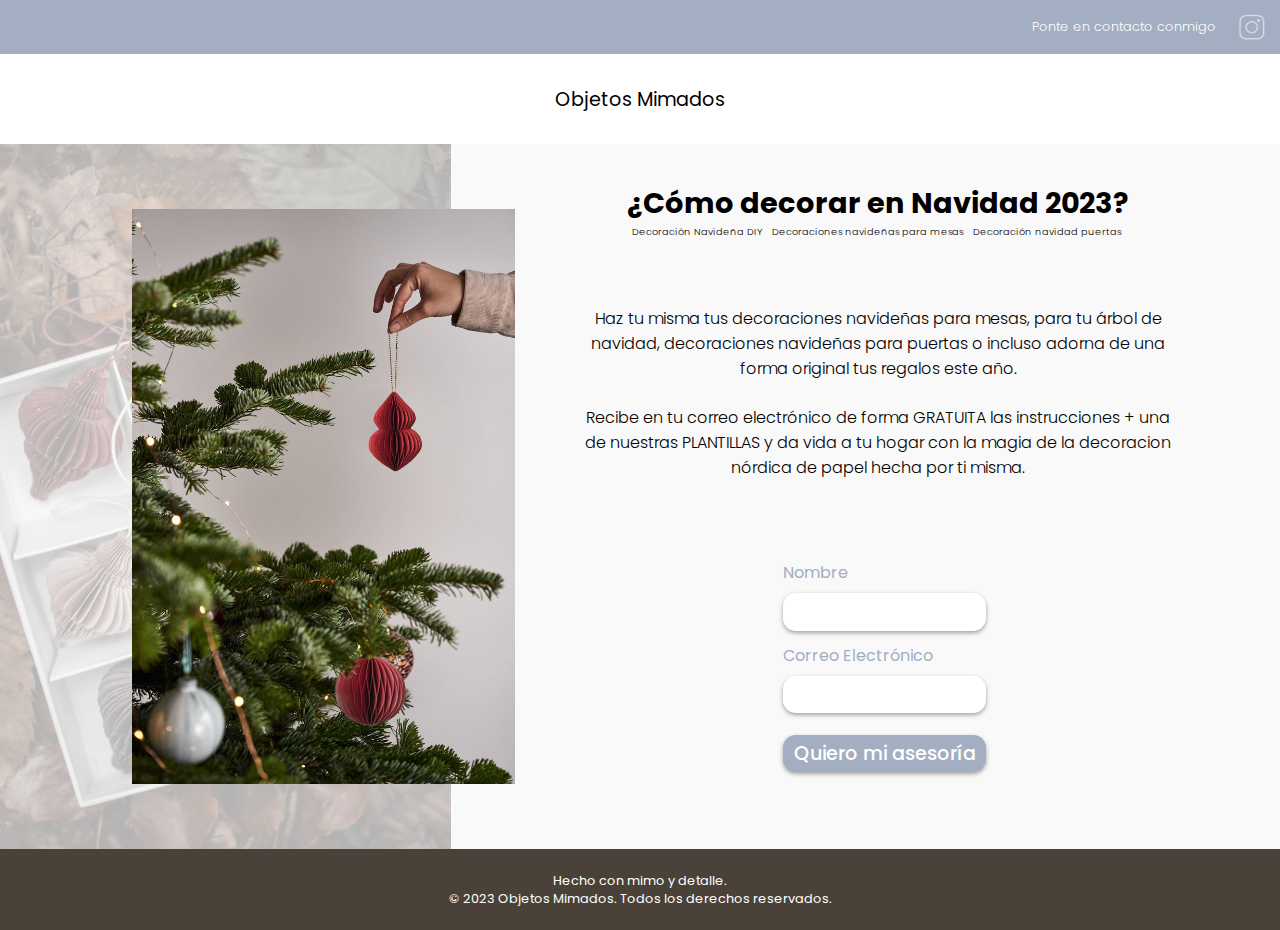
==== index.html @ 767f5d2d "0" ====
<!doctype html>
<html lang="en">
    <head>
        <!-- <meta charset="UTF-8" />
        <link rel="stylesheet" type="text/css" href="/style.css">
        <meta name="viewport" content="width=device-width, initial-scale=1.0" />
        <title>Objetos Mimados</title> -->

        
            <meta charset="UTF-8" />
            <link rel="stylesheet" type="text/css" href="style.css">
            <link rel="icon" type="image/svg+xml" href="/vite.svg" />
            <meta name="viewport" content="width=device-width, initial-scale=1.0" />
            <title>Objetos Mimados</title>
        
    </head>
    <body>
        <header>
            <section class="notifications">
                <p>Ponte en contacto conmigo</p>
                <a href="https://www.instagram.com/objetosmimados/">
                    <img src="./assets/instagram.png" alt="decoracion navidad para puertas"/>
                </a>
            </section>
            <section class="page-name">
                <p>Objetos Mimados</p>
            </section>
        </header>
        
        <section class="content">
            <figure>
                <img src="./assets/paper baubles.jpg" alt="decoracion navidad casas"/>
            </figure>

            <section>
                <div class="title">
                    <h1>¿Cómo decorar en Navidad 2023?</h1>
                    <div>
                        <h2>Decoración Navideña DIY</h2>
                        <h2>Decoraciones navideñas para mesas</h2>
                        <h2>Decoración navidad puertas</h2>
                    </div>
                </div>

                <figure class="img-smallview">
                    <img src="./assets/paper baubles - small.jpg" alt="decoracion navidad nordica"/>
                </figure>

                <div class="text">
                    <p>Haz tu misma tus decoraciones navideñas para mesas, para tu árbol de navidad, decoraciones navideñas para puertas o incluso adorna de una forma original tus regalos este año.</p>
                    <p>Recibe en tu correo electrónico de forma GRATUITA las instrucciones + una de nuestras PLANTILLAS y da vida a tu hogar con la magia de la decoracion nórdica de papel hecha por ti misma.</p>
                </div>
            <!-- <section class="contactom" id="contactom">
                <form name="contactom" method="POST" action="/registroexitoso.html" data-netlify="true" >                    
                    <label for="name">Nombre</label>
                    <input type="text" id="name" name="name" required>

                     <label for="email">Correo Electrónico</label>
                    <input type="email" id="email" name="email" required>

                    <button type="submit">Quiero mi plantilla GRATIS</button>
                </form>
            </section> -->

            <section class="contact" id="contact">
                <form name="contact" method="POST" action="/success.html" data-netlify="true" >
                    
                    <label for="name">Nombre</label>
                    <input type="text" id="name" name="name" required>

                    <label for="email">Correo Electrónico</label>
                    <input type="email" id="email" name="email" required>

                    <button type="submit">Quiero mi asesoría</button>
                </form>
            </section>
            
            </section>
        </section>

        <footer>
            <p>Hecho con mimo y detalle.</p>
            <p>© 2023 Objetos Mimados. Todos los derechos reservados.</p>
        </footer>
        
        <div id="app"></div>
        <script type="module" src="/main.js"></script>
    </body>
</html>
---- style.css ----
@import url('https://fonts.googleapis.com/css2?family=Poppins:wght@100;200;300;400;600&display=swap');


:root{
    --card-background: #f3f2f2;
    --gray:#A1A1A1;
    --gray-light: #f9f9f9;
    --gray-dark:#686868;
    --white:#ffffff;
    --blue: #A3AEC2;
    --black: rgb(58, 58, 58);
    --taupe: #4A4238;
}

*{
    margin: 0;
    padding:0;
    box-sizing: border-box;
    font-family: 'Poppins', sans-serif;
}

::placeholder{
    color: var(--gray);
}

/*scroll bar*/
::-webkit-scrollbar {
    width: 0.3rem;
}
::-webkit-scrollbar-track {
    box-shadow: inset 0 0 5px var(--gray); 
    border-radius: 10px;
}
::-webkit-scrollbar-thumb {
    background: var(--gray-dark); 
    border-radius: 10px;
}
::-webkit-scrollbar-thumb:hover {
    background: var(--gray-dark); 
}




body header{
    width: 100%;
    
} 

body header .notifications{
    background-color: var(--blue);
    padding: 1%;
    display: flex;
    flex-direction: row;
    justify-content: center;
    align-items: center;
}

body header .notifications p{
    color: var(--white);
    padding: 2%;
    font-weight: 300;
    font-size: 0.8rem;
}


body header .notifications  a{
    width: 12%;
    display: flex;
}

body header .notifications  a img{
    width: 90%;
    padding: 5%;
}

body header .page-name{
    padding: 5%;
    text-align: center;
}

body header .page-name p{
    font-size: 1.2rem;
}

body .content{
    width: 100%;
    background-color: var(--gray-light);
}

body .content figure{
    width: 0%;
}

body .content figure img{
    width: 0%;   
}

body .content section {
    width: 100%;
   
}

body .content section .title{
    padding: 0 0 3% 0;
    text-align: center;
}

body .content section .title h1{
    font-size: 1.8rem;
}

body .content section .title h2{
    font-weight: 300;
    font-size: 1rem;
}


body .content section .img-smallview {
    width: 100%;
}

body .content section .img-smallview img{
    width: 100%;
}

body .content section .text{
    text-align: center;
    padding: 5%;
}

body .content section .text p{
    font-weight: 300;
    font-size: 1rem;
}

body .content section form{
    padding: 10%;
    display: flex;
    flex-direction: column;
    background-color: var(--white);
    border-radius: 0.8rem;
    box-shadow: 0 2px 4px var(--gray);
}

body .content section form label{
    padding: 1% 0;
    color: var(--blue);
}

body .content section form input{
    margin: 1% 0 3% 0;
    background: transparent;
    padding: 2%;
    border: none;
    border-bottom: solid var(--taupe) 1px;
    outline: none;
    color: var(--taupe);
}

body .content section form button{
    font-size: 1rem;
    margin: 5% 0;
    padding: 3%;
    border-radius: 0.8rem;
    box-shadow: 0 2px 4px var(--gray);
    font-weight: 500;
    background: var(--blue);
    color: var(--white);
    border: none;
    cursor: pointer;
}

body .content section form button:hover {
    animation: shaking 0.4s infinite;}
@keyframes shaking {
   0% {transform: translateX(0) rotate(0deg);}
   25% {transform: translateX(15px) rotate(3deg);}
   50% {transform: translateX(0px) rotate(0deg);}
   75% {transform: translateX(-15px) rotate(-3deg);}
   100% {transform: translateX(0px) rotate(0deg);}
}

body footer{
    background-color: var(--taupe);
    padding: 2%;
}

body footer p{
    font-size: 0.8rem;
    color: var(--white);
    text-align: center;
}

/* Media query for tablets */
@media screen and (min-width: 768px) {

    body header .notifications{
        height: 6vh;
        padding: 0;
        justify-content: flex-end;
    }
    body header .notifications p{
        padding: 1%;
    }
    body header .notifications a{
        width: 6%;
    }
    body header .page-name{
        height: 10vh;
        display: flex;
        justify-content: center;
        align-items: center;
        padding: 0;
    }
    body .content section form label{
        font-size: 1rem;
    }
    body .content section form button{
        font-size: 1.2rem;
    }
    body footer{
        height: 9vh;
        display: flex;
        flex-direction: column;
        justify-content: center;
        align-items: center;
    }
}

    /* Media query for larger screens (monitors) */
@media screen and (min-width: 1024px) {
    
    body{
        max-width: 1366px;
        margin: auto;
    }

    body header .notifications a{
        width: 4%;
    }
    
    body .content{
        display: flex;
        flex-direction: row;
    }
    body .content section {
        display: flex;
        flex-direction: column;
        align-items: center;
    }
    body .content section .title div{
        display: flex;
    }
    body .content section .title div h2{
        font-weight: 300;
        font-size: .6rem;
        padding: 0 1%;
    }
    body .content section text p{
        padding: 0 0 2% 0;
    }
    body .content figure{
        width: 40%;
        background-image: url(/assets/ChristmasDecor.jpg);
        background-size: cover;
        position: relative;
        display: flex;
        justify-content: flex-end;
        align-items: center;
    }

    body .content figure::before {
        content: "";
        position: absolute;
        top: 0;
        left: 0;
        width: 100%;
        height: 100%;
        background-color: rgb(254, 254, 254, 0.71) ;
    }

    body .content figure img{
        width: 85%;   
        position: absolute;
        right: -4em;
    }
    body .content section{
        width: 60%;
        margin: 3% 5% 3% 7% ;
    }
    body .content section .img-smallview img{
        width: 0;
        height: 0;
    }
    body .content section .text{
        padding:  5%;
    }
    body .content section .text p{
        padding: 2% 0;
    }
    body .content section form{
        padding: 2% 10%;
        width: 70%;
        background-color: transparent;
        box-shadow: none;
    }
    body .content section form label{
        padding: 3% 0 ;
    }
    body .content section form input{
        font-size: 1rem;
        padding: 3%;
        border-radius: 0.8rem;
        box-shadow: 0 2px 4px var(--gray);
        font-weight: 500;
        background: var(--white);
        border: none;        
    }
    body .content section form button{
        padding: 2%;
        margin: 8% 0 5%;
    }
    
}
---- style.css ----
@import url('https://fonts.googleapis.com/css2?family=Poppins:wght@100;200;300;400;600&display=swap');


:root{
    --card-background: #f3f2f2;
    --gray:#A1A1A1;
    --gray-light: #f9f9f9;
    --gray-dark:#686868;
    --white:#ffffff;
    --blue: #A3AEC2;
    --black: rgb(58, 58, 58);
    --taupe: #4A4238;
}

*{
    margin: 0;
    padding:0;
    box-sizing: border-box;
    font-family: 'Poppins', sans-serif;
}

::placeholder{
    color: var(--gray);
}

/*scroll bar*/
::-webkit-scrollbar {
    width: 0.3rem;
}
::-webkit-scrollbar-track {
    box-shadow: inset 0 0 5px var(--gray); 
    border-radius: 10px;
}
::-webkit-scrollbar-thumb {
    background: var(--gray-dark); 
    border-radius: 10px;
}
::-webkit-scrollbar-thumb:hover {
    background: var(--gray-dark); 
}




body header{
    width: 100%;
    
} 

body header .notifications{
    background-color: var(--blue);
    padding: 1%;
    display: flex;
    flex-direction: row;
    justify-content: center;
    align-items: center;
}

body header .notifications p{
    color: var(--white);
    padding: 2%;
    font-weight: 300;
    font-size: 0.8rem;
}


body header .notifications  a{
    width: 12%;
    display: flex;
}

body header .notifications  a img{
    width: 90%;
    padding: 5%;
}

body header .page-name{
    padding: 5%;
    text-align: center;
}

body header .page-name p{
    font-size: 1.2rem;
}

body .content{
    width: 100%;
    background-color: var(--gray-light);
}

body .content figure{
    width: 0%;
}

body .content figure img{
    width: 0%;   
}

body .content section {
    width: 100%;
   
}

body .content section .title{
    padding: 0 0 3% 0;
    text-align: center;
}

body .content section .title h1{
    font-size: 1.8rem;
}

body .content section .title h2{
    font-weight: 300;
    font-size: 1rem;
}


body .content section .img-smallview {
    width: 100%;
}

body .content section .img-smallview img{
    width: 100%;
}

body .content section .text{
    text-align: center;
    padding: 5%;
}

body .content section .text p{
    font-weight: 300;
    font-size: 1rem;
}

body .content section form{
    padding: 10%;
    display: flex;
    flex-direction: column;
    background-color: var(--white);
    border-radius: 0.8rem;
    box-shadow: 0 2px 4px var(--gray);
}

body .content section form label{
    padding: 1% 0;
    color: var(--blue);
}

body .content section form input{
    margin: 1% 0 3% 0;
    background: transparent;
    padding: 2%;
    border: none;
    border-bottom: solid var(--taupe) 1px;
    outline: none;
    color: var(--taupe);
}

body .content section form button{
    font-size: 1rem;
    margin: 5% 0;
    padding: 3%;
    border-radius: 0.8rem;
    box-shadow: 0 2px 4px var(--gray);
    font-weight: 500;
    background: var(--blue);
    color: var(--white);
    border: none;
    cursor: pointer;
}

body .content section form button:hover {
    animation: shaking 0.4s infinite;}
@keyframes shaking {
   0% {transform: translateX(0) rotate(0deg);}
   25% {transform: translateX(15px) rotate(3deg);}
   50% {transform: translateX(0px) rotate(0deg);}
   75% {transform: translateX(-15px) rotate(-3deg);}
   100% {transform: translateX(0px) rotate(0deg);}
}

body footer{
    background-color: var(--taupe);
    padding: 2%;
}

body footer p{
    font-size: 0.8rem;
    color: var(--white);
    text-align: center;
}

/* Media query for tablets */
@media screen and (min-width: 768px) {

    body header .notifications{
        height: 6vh;
        padding: 0;
        justify-content: flex-end;
    }
    body header .notifications p{
        padding: 1%;
    }
    body header .notifications a{
        width: 6%;
    }
    body header .page-name{
        height: 10vh;
        display: flex;
        justify-content: center;
        align-items: center;
        padding: 0;
    }
    body .content section form label{
        font-size: 1rem;
    }
    body .content section form button{
        font-size: 1.2rem;
    }
    body footer{
        height: 9vh;
        display: flex;
        flex-direction: column;
        justify-content: center;
        align-items: center;
    }
}

    /* Media query for larger screens (monitors) */
@media screen and (min-width: 1024px) {
    
    body{
        max-width: 1366px;
        margin: auto;
    }

    body header .notifications a{
        width: 4%;
    }
    
    body .content{
        display: flex;
        flex-direction: row;
    }
    body .content section {
        display: flex;
        flex-direction: column;
        align-items: center;
    }
    body .content section .title div{
        display: flex;
    }
    body .content section .title div h2{
        font-weight: 300;
        font-size: .6rem;
        padding: 0 1%;
    }
    body .content section text p{
        padding: 0 0 2% 0;
    }
    body .content figure{
        width: 40%;
        background-image: url(/assets/ChristmasDecor.jpg);
        background-size: cover;
        position: relative;
        display: flex;
        justify-content: flex-end;
        align-items: center;
    }

    body .content figure::before {
        content: "";
        position: absolute;
        top: 0;
        left: 0;
        width: 100%;
        height: 100%;
        background-color: rgb(254, 254, 254, 0.71) ;
    }

    body .content figure img{
        width: 85%;   
        position: absolute;
        right: -4em;
    }
    body .content section{
        width: 60%;
        margin: 3% 5% 3% 7% ;
    }
    body .content section .img-smallview img{
        width: 0;
        height: 0;
    }
    body .content section .text{
        padding:  5%;
    }
    body .content section .text p{
        padding: 2% 0;
    }
    body .content section form{
        padding: 2% 10%;
        width: 70%;
        background-color: transparent;
        box-shadow: none;
    }
    body .content section form label{
        padding: 3% 0 ;
    }
    body .content section form input{
        font-size: 1rem;
        padding: 3%;
        border-radius: 0.8rem;
        box-shadow: 0 2px 4px var(--gray);
        font-weight: 500;
        background: var(--white);
        border: none;        
    }
    body .content section form button{
        padding: 2%;
        margin: 8% 0 5%;
    }
    
}
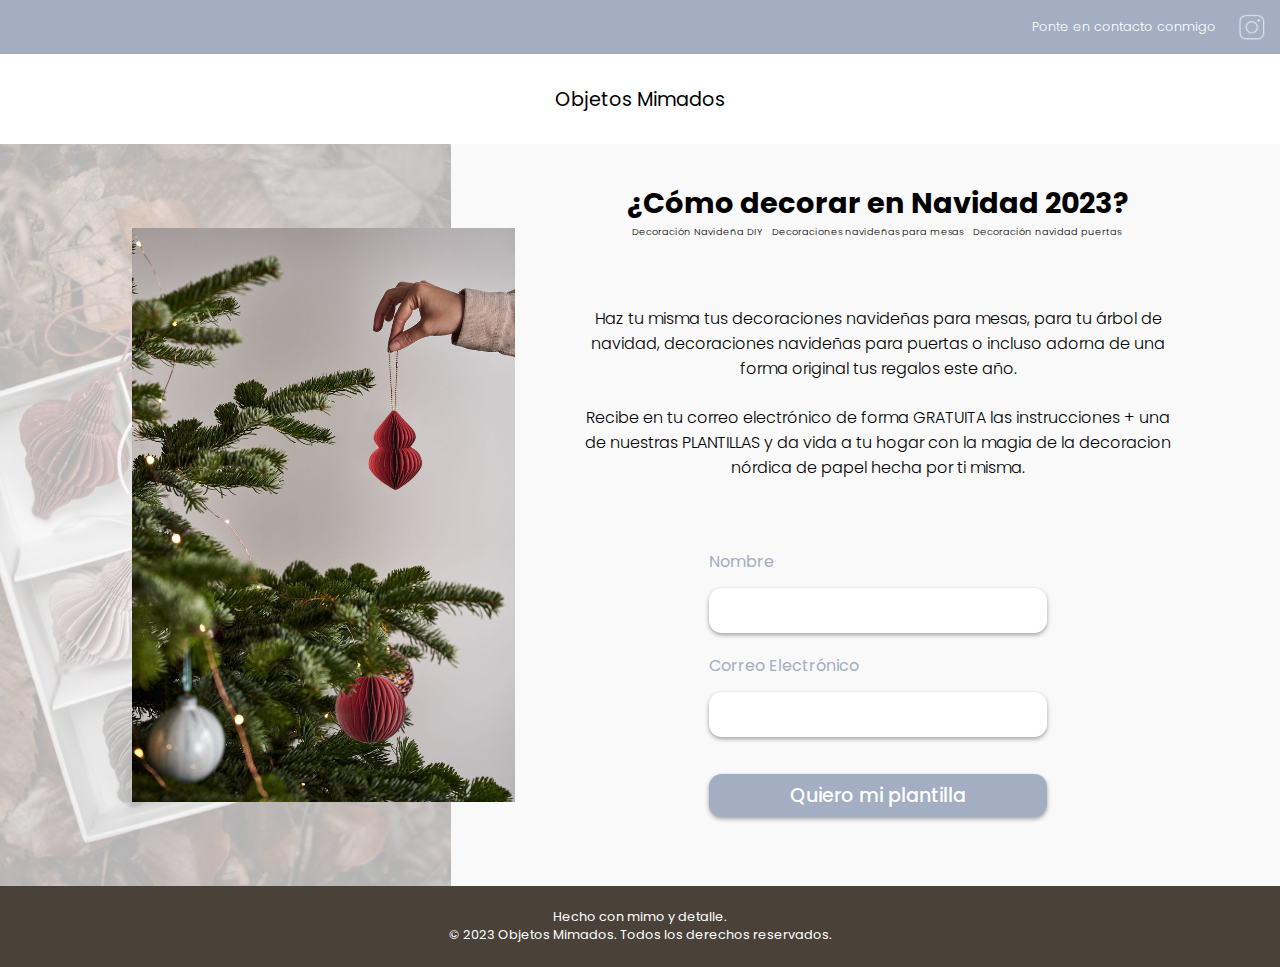
==== commit 848f2ac3: "0" ====
--- a/index.html
+++ b/index.html
@@ -50,19 +50,7 @@
                     <p>Haz tu misma tus decoraciones navideñas para mesas, para tu árbol de navidad, decoraciones navideñas para puertas o incluso adorna de una forma original tus regalos este año.</p>
                     <p>Recibe en tu correo electrónico de forma GRATUITA las instrucciones + una de nuestras PLANTILLAS y da vida a tu hogar con la magia de la decoracion nórdica de papel hecha por ti misma.</p>
                 </div>
-            <!-- <section class="contactom" id="contactom">
-                <form name="contactom" method="POST" action="/registroexitoso.html" data-netlify="true" >                    
-                    <label for="name">Nombre</label>
-                    <input type="text" id="name" name="name" required>
-
-                     <label for="email">Correo Electrónico</label>
-                    <input type="email" id="email" name="email" required>
-
-                    <button type="submit">Quiero mi plantilla GRATIS</button>
-                </form>
-            </section> -->
-
-            <section class="contact" id="contact">
+            
                 <form name="contact" method="POST" action="/success.html" data-netlify="true" >
                     
                     <label for="name">Nombre</label>
@@ -71,10 +59,9 @@
                     <label for="email">Correo Electrónico</label>
                     <input type="email" id="email" name="email" required>
 
-                    <button type="submit">Quiero mi asesoría</button>
+                    <button type="submit">Quiero mi plantilla</button>
                 </form>
-            </section>
-            
+
             </section>
         </section>
 
@@ -87,3 +74,4 @@
         <script type="module" src="/main.js"></script>
     </body>
 </html>
+
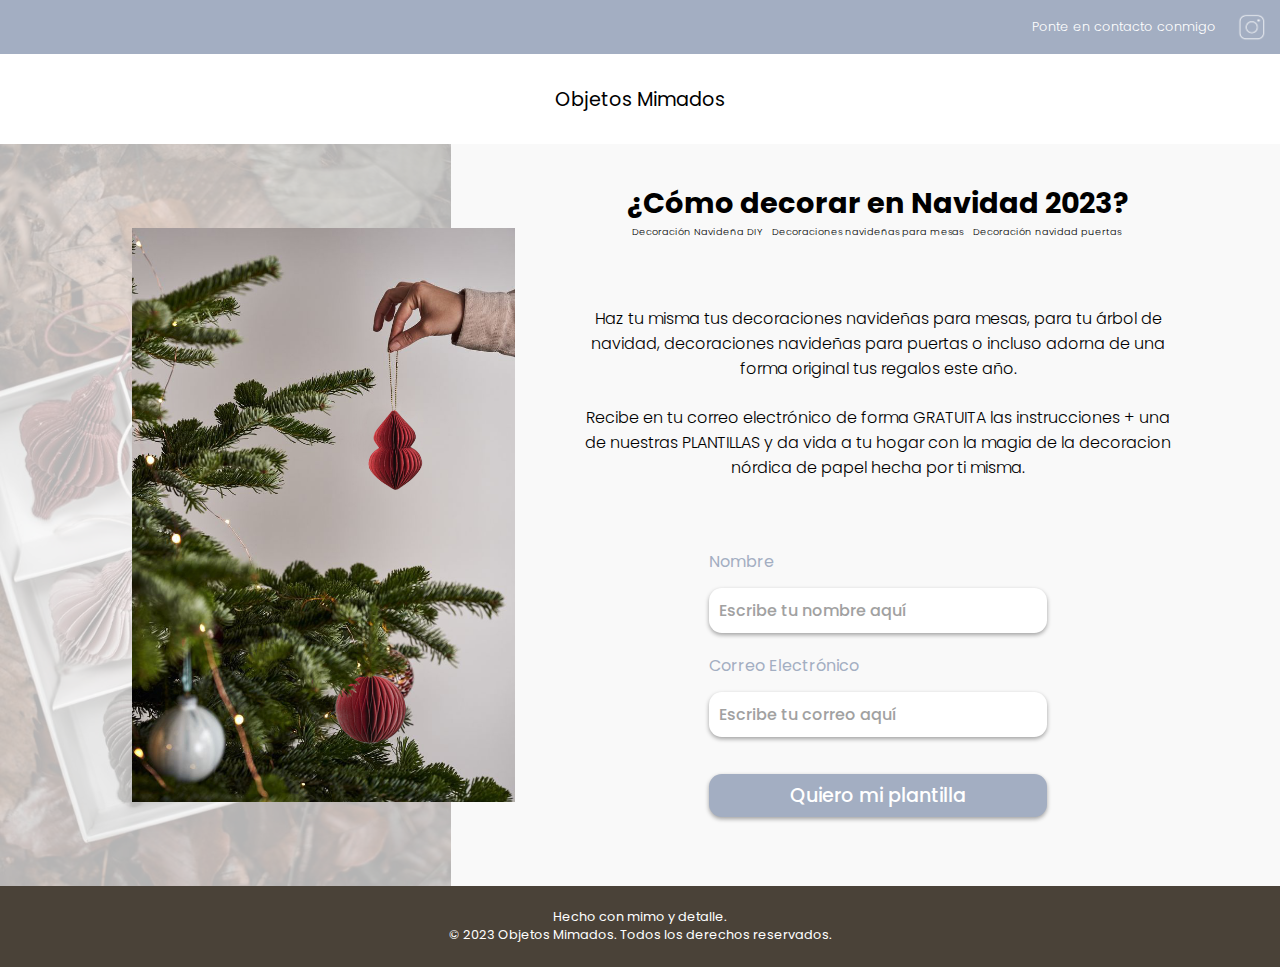
==== commit 3042bf2e: "success styles" ====
--- a/index.html
+++ b/index.html
@@ -1,18 +1,11 @@
 <!doctype html>
 <html lang="en">
     <head>
-        <!-- <meta charset="UTF-8" />
-        <link rel="stylesheet" type="text/css" href="/style.css">
+        <meta charset="UTF-8" />
+        <link rel="stylesheet" type="text/css" href="style.css">
+        <link rel="icon" type="image/svg+xml" href="/assets/omlogo.png" />
         <meta name="viewport" content="width=device-width, initial-scale=1.0" />
-        <title>Objetos Mimados</title> -->
-
-        
-            <meta charset="UTF-8" />
-            <link rel="stylesheet" type="text/css" href="style.css">
-            <link rel="icon" type="image/svg+xml" href="/vite.svg" />
-            <meta name="viewport" content="width=device-width, initial-scale=1.0" />
-            <title>Objetos Mimados</title>
-        
+        <title>Objetos Mimados</title>
     </head>
     <body>
         <header>
@@ -48,16 +41,17 @@
 
                 <div class="text">
                     <p>Haz tu misma tus decoraciones navideñas para mesas, para tu árbol de navidad, decoraciones navideñas para puertas o incluso adorna de una forma original tus regalos este año.</p>
+                    
                     <p>Recibe en tu correo electrónico de forma GRATUITA las instrucciones + una de nuestras PLANTILLAS y da vida a tu hogar con la magia de la decoracion nórdica de papel hecha por ti misma.</p>
                 </div>
             
                 <form name="contact" method="POST" action="/success.html" data-netlify="true" >
                     
                     <label for="name">Nombre</label>
-                    <input type="text" id="name" name="name" required>
+                    <input type="text" id="name" name="name" placeholder="Escribe tu nombre aquí" required>
 
                     <label for="email">Correo Electrónico</label>
-                    <input type="email" id="email" name="email" required>
+                    <input type="email" id="email" name="email" placeholder="Escribe tu correo aquí" required>
 
                     <button type="submit">Quiero mi plantilla</button>
                 </form>
